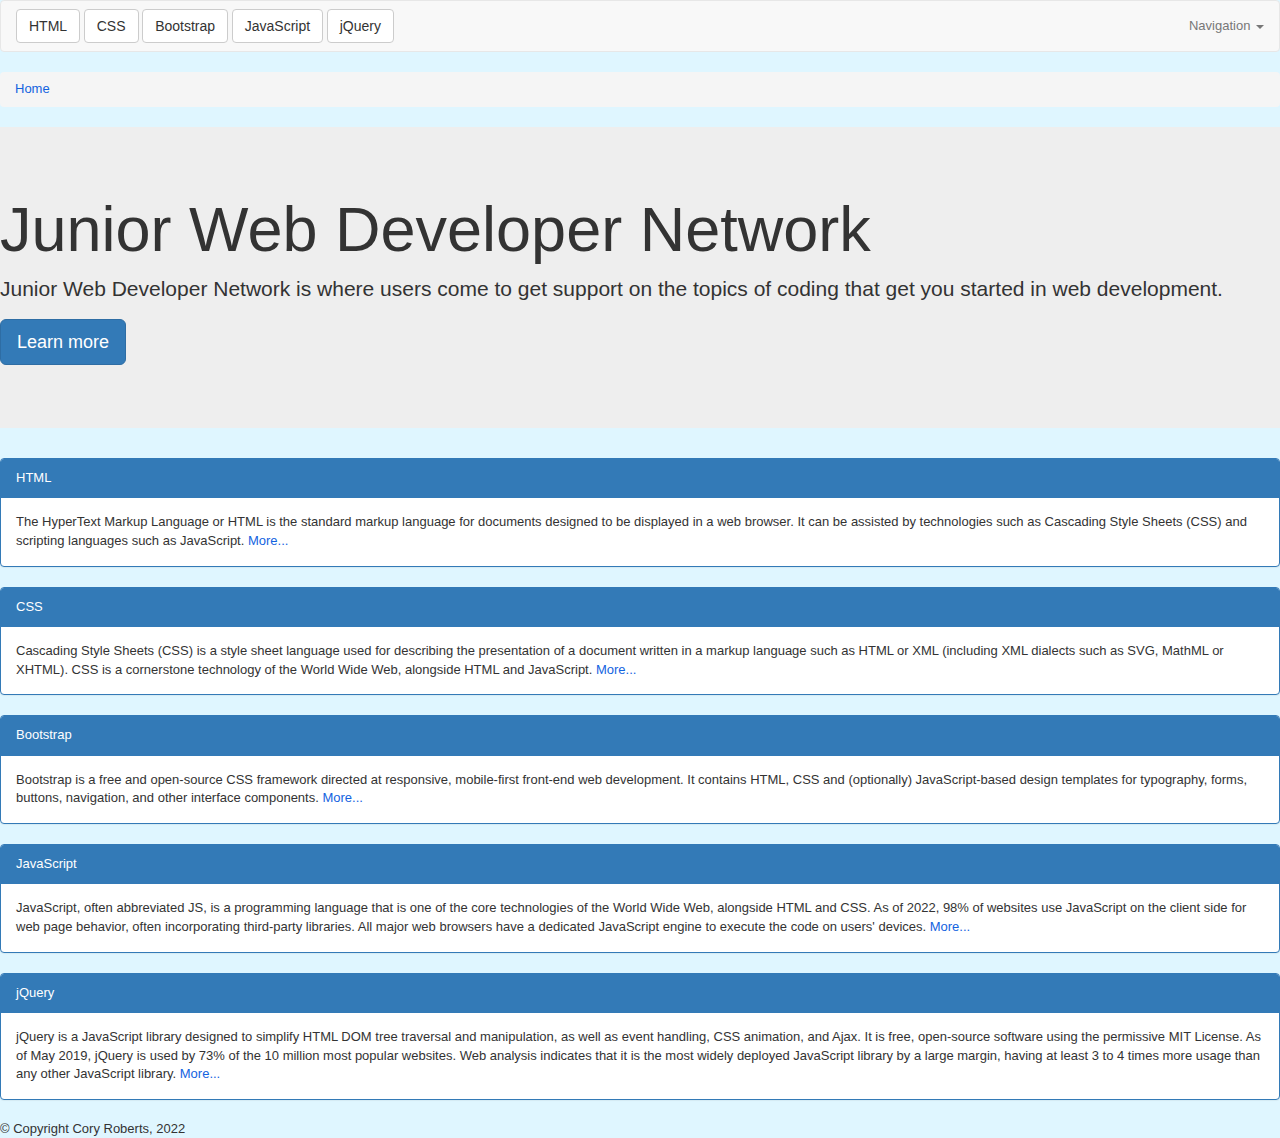
==== home.html @ 3967d41a "Add files via upload" ====
<!DOCTYPE html>
<html lang="en" dir="ltr">
<head>
  <meta charset="utf-8">
  <title>Junior Web Developer Network</title>
  <link rel="stylesheet" href="https://cdn.jsdelivr.net/npm/bootstrap@3.4.1/dist/css/bootstrap.min.css" integrity="sha384-HSMxcRTRxnN+Bdg0JdbxYKrThecOKuH5zCYotlSAcp1+c8xmyTe9GYg1l9a69psu" crossorigin="anonymous">
  <script src="https://code.jquery.com/jquery-3.6.0.min.js" integrity="sha256-/xUj+3OJU5yExlq6GSYGSHk7tPXikynS7ogEvDej/m4=" crossorigin="anonymous"></script>
  <script src="https://cdn.jsdelivr.net/npm/bootstrap@3.4.1/dist/js/bootstrap.min.js" integrity="sha384-aJ21OjlMXNL5UyIl/XNwTMqvzeRMZH2w8c5cRVpzpU8Y5bApTppSuUkhZXN0VxHd" crossorigin="anonymous"></script>
  <link rel="stylesheet" href="styles.css">
</head>

<body>
  <nav class="navbar navbar-default">
    <div class="container-fluid">
      <div class="navbar-header">
        <a href="#HTML"><button type="button" class="btn btn-default navbar-btn">HTML</button></a>
        <a href="#CSS"><button type="button" class="btn btn-default navbar-btn">CSS</button></a>
        <a href="#Bootstrap"><button type="button" class="btn btn-default navbar-btn">Bootstrap</button></a>
        <a href="#JavaScript"><button type="button" class="btn btn-default navbar-btn">JavaScript</button></a>
        <a href="#jQuery"><button type="button" class="btn btn-default navbar-btn">jQuery</button></a>
      </div>
      <ul class="nav navbar-nav navbar-right">
        <li class="dropdown">
          <a href="#" class="dropdown-toggle" data-toggle="dropdown" role="button" aria-haspopup="true" aria-expanded="false">Navigation <span class="caret"></span></a>
          <ul class="dropdown-menu">
            <li><a href="index.html">Home</a></li>
            <li><a href="#">Forum</a></li>
          </ul>
        </li>
      </ul>
    </div>
  </nav>
  <ol class="breadcrumb">
  <li><a href="index.html" class="active">Home</a></li>
</ol>
  <div class="jumbotron">
    <h1>Junior Web Developer Network</h1>
    <p>Junior Web Developer Network is where users come to get support on the topics of coding that get you started in web development.</p>
    <p><a class="btn btn-primary btn-lg" href="#" role="button">Learn more</a></p>
    </div>
    <div id="HTML" class="panel panel-primary">
  <div class="panel-heading">HTML</div>
  <div class="panel-body">
    The HyperText Markup Language or HTML is the standard markup language for documents designed to be displayed in a web browser. It can be assisted by technologies such as Cascading Style Sheets (CSS) and scripting languages such as JavaScript. <a href="https://en.wikipedia.org/wiki/HTML" target="_blank">More...</a>
  </div>
  </div>
  <div id="CSS" class="panel panel-primary">
<div class="panel-heading">CSS</div>
<div class="panel-body">
  Cascading Style Sheets (CSS) is a style sheet language used for describing the presentation of a document written in a markup language such as HTML or XML (including XML dialects such as SVG, MathML or XHTML). CSS is a cornerstone technology of the World Wide Web, alongside HTML and JavaScript. <a href="https://en.wikipedia.org/wiki/CSS" target="_blank">More...</a>
</div>
</div>
<div id="Bootstrap" class="panel panel-primary">
<div class="panel-heading">Bootstrap</div>
<div class="panel-body">
Bootstrap is a free and open-source CSS framework directed at responsive, mobile-first front-end web development. It contains HTML, CSS and (optionally) JavaScript-based design templates for typography, forms, buttons, navigation, and other interface components. <a href="https://en.wikipedia.org/wiki/Bootstrap_(front-end_framework)" target="_blank">More...</a>
</div>
</div>
<div id="JavaScript" class="panel panel-primary">
<div class="panel-heading">JavaScript</div>
<div class="panel-body">
JavaScript, often abbreviated JS, is a programming language that is one of the core technologies of the World Wide Web, alongside HTML and CSS. As of 2022, 98% of websites use JavaScript on the client side for web page behavior, often incorporating third-party libraries. All major web browsers have a dedicated JavaScript engine to execute the code on users' devices. <a href="https://en.wikipedia.org/wiki/JavaScripthttps://en.wikipedia.org/wiki/JavaScript" target="_blank">More...</a>
</div>
</div>
<div id="jQuery" class="panel panel-primary">
<div class="panel-heading">jQuery</div>
<div class="panel-body">
jQuery is a JavaScript library designed to simplify HTML DOM tree traversal and manipulation, as well as event handling, CSS animation, and Ajax. It is free, open-source software using the permissive MIT License. As of May 2019, jQuery is used by 73% of the 10 million most popular websites. Web analysis indicates that it is the most widely deployed JavaScript library by a large margin, having at least 3 to 4 times more usage than any other JavaScript library. <a href="https://en.wikipedia.org/wiki/JQuery" target="_blank">More...</a>
</div>
</div>
<div id="copyright">
  &copy; Copyright Cory Roberts, 2022
  </div>
</div>
</body>
</html>
---- styles.css ----
body {
  background: #DFF6FF;
  font-family: "Helvetica", "Arial", "Bitstream Vera Sans", "Verdana", sans-serif;
  font-size: 13px;
}

h1, h2 {
  color: #06283D;
}

#main_header {
  background: #47B5FF;
  padding: 10px;
  margin: -8px -8px 0;
  border-bottom: 20px solid #1363DF;
}

a {
  color: #1363DF;
  text-decoration: none;
}

a:hover {
  color: #47B5FF;
}

hr {
  border: 0;
  border-top: 1px dashed #000;
}

footer {
  text-align: center;
}

#me {
  width: 100px;
  height: 100px;
  border-radius: 5px
}

div.popouts {
  display: none;
  border: 1px solid #1363DF;
  padding: 5px;
  background: #47B5FF;
  position: absolute;
  border-radius: 5px;
  margin-top: 5px;
}
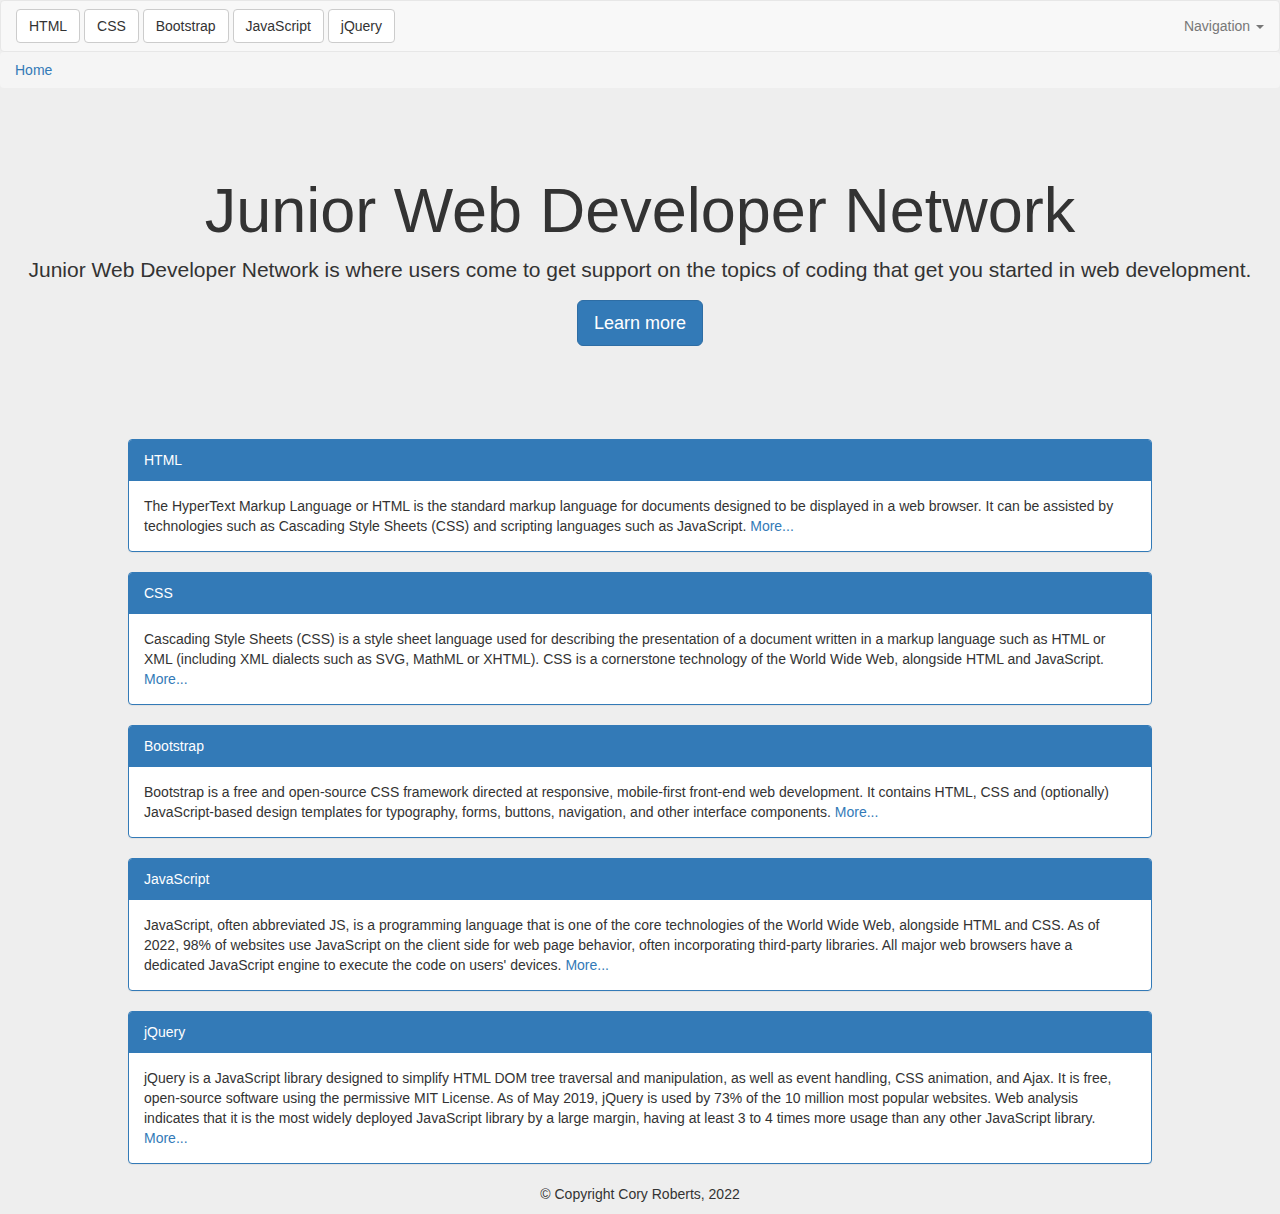
==== commit f6fdfd85: "Update home.html" ====
--- a/home.html
+++ b/home.html
@@ -6,7 +6,7 @@
   <link rel="stylesheet" href="https://cdn.jsdelivr.net/npm/bootstrap@3.4.1/dist/css/bootstrap.min.css" integrity="sha384-HSMxcRTRxnN+Bdg0JdbxYKrThecOKuH5zCYotlSAcp1+c8xmyTe9GYg1l9a69psu" crossorigin="anonymous">
   <script src="https://code.jquery.com/jquery-3.6.0.min.js" integrity="sha256-/xUj+3OJU5yExlq6GSYGSHk7tPXikynS7ogEvDej/m4=" crossorigin="anonymous"></script>
   <script src="https://cdn.jsdelivr.net/npm/bootstrap@3.4.1/dist/js/bootstrap.min.js" integrity="sha384-aJ21OjlMXNL5UyIl/XNwTMqvzeRMZH2w8c5cRVpzpU8Y5bApTppSuUkhZXN0VxHd" crossorigin="anonymous"></script>
-  <link rel="stylesheet" href="styles.css">
+  <link rel="stylesheet" href="css.css">
 </head>
 
 <body>
--- a/css.css
+++ b/css.css
@@ -0,0 +1,21 @@
+body {
+  background-color: #eee;
+}
+
+.navbar {
+  margin-bottom: 0;
+}
+
+.jumbotron {
+  text-align: center;
+}
+
+.panel {
+  width: 80%;
+  margin: 0 auto 20px;
+}
+
+#copyright {
+  text-align: center;
+  padding-bottom: 10px;
+}
